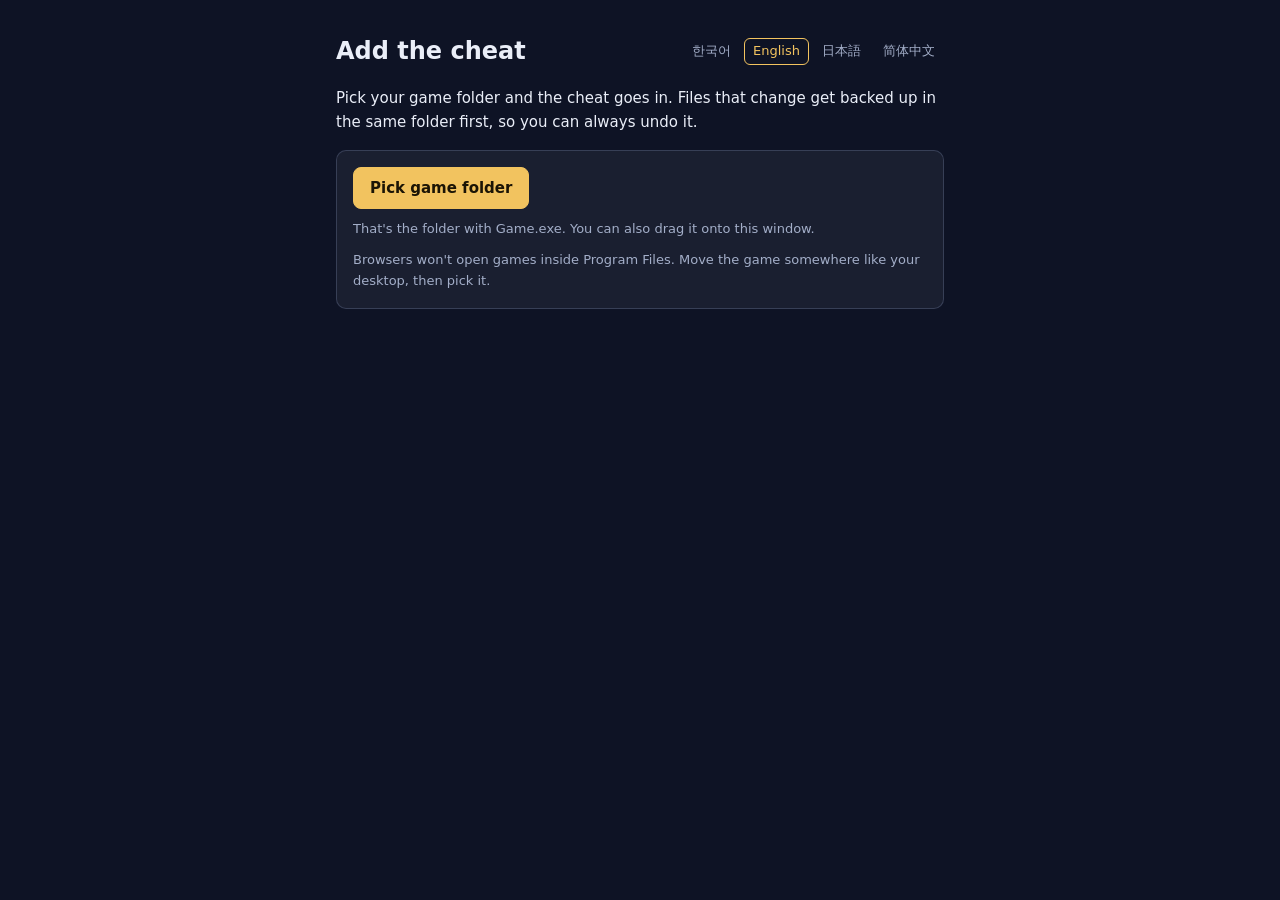
==== index.html @ 23fa947d "site: v2.0.0" ====
<!doctype html>
<html lang="en">
<head>
  <meta charset="utf-8">
  <meta name="viewport" content="width=device-width, initial-scale=1">
  <title>RPG Maker MV/MZ Cheat</title>
  <link rel="icon" href="data:,">
  <script type="module" crossorigin src="./assets/index-I2yO6QD1.js"></script>
  <link rel="stylesheet" crossorigin href="./assets/index-D9xB-OWd.css">
</head>
<body>
  <div id="app"></div>
</body>
</html>
---- assets/index-D9xB-OWd.css ----
:root{--lightningcss-light: ;--lightningcss-dark:initial;color-scheme:dark;--background:#0e1325;--panel:#ffffff0d;--line:#a0b2de38;--text:#eaeef8;--text-muted:#a3aec8;--gold:#f2c35f;--done:#66cc8e;--danger:#f08a7a}body{background:var(--background);color:var(--text);margin:0;font:15px/1.6 system-ui,-apple-system,Segoe UI,Malgun Gothic,Yu Gothic UI,Microsoft YaHei UI,sans-serif}:lang(ko){word-break:keep-all}.drop-area[data-v-79cb2365]{box-sizing:border-box;outline-offset:-8px;outline:2px dashed #0000;min-height:100vh}.drop-area.dragging[data-v-79cb2365]{outline-color:var(--gold)}.page[data-v-79cb2365]{box-sizing:border-box;flex-direction:column;gap:16px;max-width:640px;margin:0 auto;padding:32px 16px;display:flex}.header[data-v-79cb2365]{flex-wrap:wrap;justify-content:space-between;align-items:center;gap:8px 16px;display:flex}h1[data-v-79cb2365]{margin:0;font-size:24px}h2[data-v-79cb2365]{margin:0 0 4px;font-size:17px}.languages[data-v-79cb2365]{flex-wrap:wrap;gap:4px;display:flex}.language[data-v-79cb2365]{color:var(--text-muted);font:inherit;cursor:pointer;background:0 0;border:1px solid #0000;border-radius:6px;padding:2px 8px;font-size:13px}.language[aria-pressed=true][data-v-79cb2365]{border-color:var(--gold);color:var(--gold)}.intro[data-v-79cb2365],.panel p[data-v-79cb2365]{margin:0}.panel[data-v-79cb2365]{border:1px solid var(--line);background:var(--panel);border-radius:10px;flex-direction:column;gap:10px;padding:16px;display:flex}.hint[data-v-79cb2365]{color:var(--text-muted);font-size:13px}.facts[data-v-79cb2365]{grid-template-columns:max-content minmax(0,1fr);gap:2px 16px;margin:0;display:grid}.facts dt[data-v-79cb2365]{color:var(--text-muted)}.facts dd[data-v-79cb2365]{margin:0}.value[data-v-79cb2365]{overflow-wrap:anywhere}.actions[data-v-79cb2365]{flex-wrap:wrap;gap:8px;display:flex}button.primary[data-v-79cb2365],button.secondary[data-v-79cb2365]{font:inherit;cursor:pointer;border-radius:8px;padding:8px 16px;font-weight:600}button.primary[data-v-79cb2365]{border:1px solid var(--gold);background:var(--gold);color:#1b1405}button.secondary[data-v-79cb2365]{border:1px solid var(--line);color:var(--text);background:0 0}button[data-v-79cb2365]:disabled{cursor:default;opacity:.5}.panel>button.primary[data-v-79cb2365]{align-self:flex-start}.notice[data-v-79cb2365]{border:1px solid var(--line);overflow-wrap:anywhere;border-radius:8px;margin:0;padding:10px 14px}.notice.done[data-v-79cb2365]{border-color:var(--done);color:var(--done)}.notice.error[data-v-79cb2365]{border-color:var(--danger);color:var(--danger)}
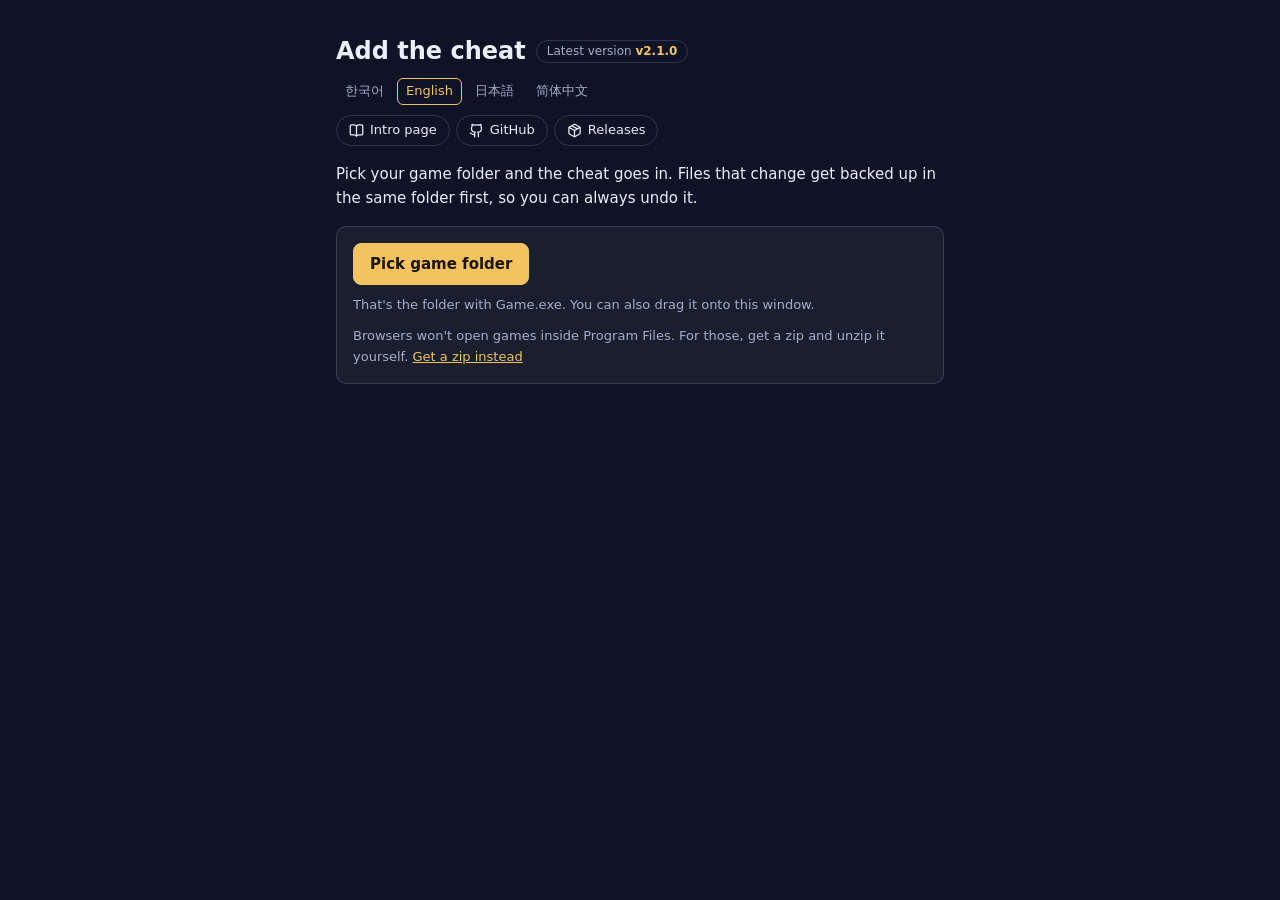
==== commit e67c435b: "site: v2.1.0" ====
--- a/index.html
+++ b/index.html
@@ -5,8 +5,8 @@
   <meta name="viewport" content="width=device-width, initial-scale=1">
   <title>RPG Maker MV/MZ Cheat</title>
   <link rel="icon" href="data:,">
-  <script type="module" crossorigin src="./assets/index-I2yO6QD1.js"></script>
-  <link rel="stylesheet" crossorigin href="./assets/index-D9xB-OWd.css">
+  <script type="module" crossorigin src="./assets/index-ylRIjS10.js"></script>
+  <link rel="stylesheet" crossorigin href="./assets/index-DwtJr6uX.css">
 </head>
 <body>
   <div id="app"></div>
--- a/assets/index-DwtJr6uX.css
+++ b/assets/index-DwtJr6uX.css
@@ -0,0 +1 @@
+.copy-field[data-v-49eb93c2]{flex-wrap:wrap;align-items:flex-start;gap:6px 8px;margin-top:6px;display:flex}.copy-value[data-v-49eb93c2]{border:1px solid var(--line);min-width:0;color:var(--text);white-space:pre-wrap;overflow-wrap:anywhere;-webkit-user-select:all;user-select:all;background:#00000047;border-radius:6px;flex:220px;margin:0;padding:6px 10px;font:13px/1.5 ui-monospace,Consolas,Courier New,monospace}.copy-button[data-v-49eb93c2]{border:1px solid var(--line);color:var(--text);font:inherit;cursor:pointer;background:0 0;border-radius:6px;padding:6px 14px;font-weight:600}.copy-state[data-v-49eb93c2]{flex-basis:100%;font-size:13px}.copy-state[data-v-49eb93c2]:empty{display:none}.copy-state.done[data-v-49eb93c2]{color:var(--done)}.copy-state.failed[data-v-49eb93c2]{color:var(--danger)}.inline-code[data-v-fc6c475a]{overflow-wrap:anywhere;background:#00000047;border-radius:4px;padding:0 4px;font:.92em/1.4 ui-monospace,Consolas,Courier New,monospace}:root{--lightningcss-light: ;--lightningcss-dark:initial;color-scheme:dark;--background:#0e1325;--panel:#ffffff0d;--line:#a0b2de38;--text:#eaeef8;--text-muted:#a3aec8;--gold:#f2c35f;--done:#66cc8e;--danger:#f08a7a}body{background:var(--background);color:var(--text);margin:0;font:15px/1.6 system-ui,-apple-system,BlinkMacSystemFont,Segoe UI,Roboto,Noto Sans,Ubuntu,Cantarell,Helvetica Neue,Malgun Gothic,Yu Gothic UI,Microsoft YaHei UI,sans-serif}:lang(ko){word-break:keep-all}.drop-area[data-v-3d0b9461]{box-sizing:border-box;outline-offset:-8px;outline:2px dashed #0000;min-height:100vh}.drop-area.dragging[data-v-3d0b9461]{outline-color:var(--gold)}.page[data-v-3d0b9461]{box-sizing:border-box;flex-direction:column;gap:16px;max-width:640px;margin:0 auto;padding:32px 16px;display:flex}.header[data-v-3d0b9461]{flex-wrap:wrap;justify-content:space-between;align-items:center;gap:8px 16px;display:flex}h1[data-v-3d0b9461]{margin:0;font-size:24px}.title[data-v-3d0b9461]{flex-wrap:wrap;align-items:center;gap:4px 10px;display:flex}.latest-version[data-v-3d0b9461]{border:1px solid var(--line);color:var(--text-muted);border-radius:999px;padding:1px 10px;font-size:12px;text-decoration:none}.latest-version[data-v-3d0b9461]:hover{border-color:var(--gold);color:var(--text)}.latest-version[data-v-3d0b9461]:focus-visible{border-color:var(--gold);color:var(--text)}.latest-version strong[data-v-3d0b9461]{color:var(--gold)}h2[data-v-3d0b9461]{margin:0 0 4px;font-size:17px}.languages[data-v-3d0b9461]{flex-wrap:wrap;gap:4px;display:flex}.language[data-v-3d0b9461]{color:var(--text-muted);font:inherit;cursor:pointer;background:0 0;border:1px solid #0000;border-radius:6px;padding:2px 8px;font-size:13px}.language[aria-pressed=true][data-v-3d0b9461]{border-color:var(--gold);color:var(--gold)}.intro[data-v-3d0b9461],.panel p[data-v-3d0b9461]{margin:0}.panel[data-v-3d0b9461]{border:1px solid var(--line);background:var(--panel);border-radius:10px;flex-direction:column;gap:10px;padding:16px;display:flex}.hint[data-v-3d0b9461]{color:var(--text-muted);font-size:13px}.facts[data-v-3d0b9461]{grid-template-columns:max-content minmax(0,1fr);gap:2px 16px;margin:0;display:grid}.facts dt[data-v-3d0b9461]{color:var(--text-muted)}.facts dd[data-v-3d0b9461]{margin:0}.value[data-v-3d0b9461]{overflow-wrap:anywhere}.actions[data-v-3d0b9461]{flex-wrap:wrap;gap:8px;display:flex}button.primary[data-v-3d0b9461],button.secondary[data-v-3d0b9461]{font:inherit;cursor:pointer;border-radius:8px;padding:8px 16px;font-weight:600}button.primary[data-v-3d0b9461]{border:1px solid var(--gold);background:var(--gold);color:#1b1405}button.secondary[data-v-3d0b9461]{border:1px solid var(--line);color:var(--text);background:0 0}button[data-v-3d0b9461]:disabled{cursor:default;opacity:.5}.panel>button.primary[data-v-3d0b9461],.panel>button.secondary[data-v-3d0b9461]{align-self:flex-start}.panel.advice[data-v-3d0b9461]{border-color:#f2c35f80}.compare[data-v-3d0b9461]{grid-template-columns:repeat(auto-fit,minmax(200px,1fr));gap:8px;display:grid}.compare-side[data-v-3d0b9461]{border:1px solid var(--line);border-radius:8px;padding:10px 12px}.compare-side.easy[data-v-3d0b9461]{border-color:var(--gold)}.compare-side.easy strong[data-v-3d0b9461]{color:var(--gold)}.panel .compare-side p[data-v-3d0b9461]{color:var(--text-muted);margin-top:2px;font-size:13px}.step-note.undo[data-v-3d0b9461]{margin:10px 0 0}.paste-only-lead strong[data-v-3d0b9461]{color:var(--gold)}.stage-guide[data-v-3d0b9461]{border:1px solid var(--line);background:#ffffff08;border-radius:8px;flex-direction:column;gap:8px;padding:12px 14px;display:flex}.stage-guide .steps[data-v-3d0b9461]{margin:0}.panel .guide-done[data-v-3d0b9461]{color:var(--done);font-weight:600}.panel .paste-only-note[data-v-3d0b9461]{color:var(--text-muted);margin-top:2px;font-size:13px}.flow[data-v-3d0b9461]{counter-reset:flow;flex-wrap:wrap;gap:6px;margin:0;padding:0;list-style:none;display:flex}.flow li[data-v-3d0b9461]{counter-increment:flow;display:flex}.chip[data-v-3d0b9461]{border:1px solid var(--line);color:var(--text-muted);font:inherit;background:0 0;border-radius:999px;align-items:center;gap:6px;padding:3px 12px 3px 4px;font-size:13px;transition:border-color .2s,box-shadow .2s,color .2s;display:flex}button.chip[data-v-3d0b9461]{cursor:pointer}button.chip[data-v-3d0b9461]:hover:not(:disabled){border-color:var(--gold);color:var(--text)}button.chip[data-v-3d0b9461]:focus-visible{border-color:var(--gold);color:var(--text)}button.chip[data-v-3d0b9461]:disabled{cursor:default;opacity:1}.chip[data-v-3d0b9461]:before{content:counter(flow);width:20px;height:20px;color:var(--text);background:#a0b2de38;border-radius:50%;justify-content:center;align-items:center;font-size:12px;font-weight:700;transition:background-color .2s,color .2s;display:inline-flex}.flow li.current .chip[data-v-3d0b9461]{border-color:var(--gold);color:var(--text);font-weight:600;animation:1.6s ease-in-out infinite step-breathe-3d0b9461}@keyframes step-breathe-3d0b9461{0%,to{background:#f2c35f05;transform:scale(1);box-shadow:0 0 #f2c35f00}50%{background:#f2c35f33;transform:scale(1.06);box-shadow:0 0 0 3px #f2c35f59,0 0 22px 4px #f2c35f8c}}.flow li.current .chip[data-v-3d0b9461]:before{background:var(--gold);color:#1b1405}.flow li.done .chip[data-v-3d0b9461]:before{content:"✓";color:var(--done);background:#66cc8e2e}@media (prefers-reduced-motion:reduce){.chip[data-v-3d0b9461],.chip[data-v-3d0b9461]:before{transition:none}.flow li.current .chip[data-v-3d0b9461]{animation:none;box-shadow:0 0 0 1px #f2c35f59,0 0 14px #f2c35f73}}.contents[data-v-3d0b9461]{border:1px solid var(--line);background:#0000002e;border-radius:8px;padding:10px 12px}.panel .contents-title[data-v-3d0b9461]{color:var(--text-muted);margin-bottom:6px;font-size:13px}.contents-list[data-v-3d0b9461]{gap:6px;margin:0;padding:0;list-style:none;display:grid}.contents-list li[data-v-3d0b9461]{align-items:flex-start;gap:8px;display:flex}.check[data-v-3d0b9461]{color:var(--done);font-weight:700}.contents-list li.highlight strong[data-v-3d0b9461]{color:var(--gold)}.item-note[data-v-3d0b9461]{color:var(--text-muted);font-size:13px;display:block}button.secondary.matched[data-v-3d0b9461]{border-color:var(--gold);color:var(--gold)}.site-links[data-v-3d0b9461]{flex-wrap:wrap;gap:6px;margin-top:-6px;display:flex}.site-links a[data-v-3d0b9461]{border:1px solid var(--line);color:var(--text);border-radius:999px;align-items:center;gap:6px;padding:4px 12px;font-size:13px;text-decoration:none;display:inline-flex}.site-links a[data-v-3d0b9461]:hover{border-color:var(--gold);color:var(--gold)}.site-links a[data-v-3d0b9461]:focus-visible{border-color:var(--gold);color:var(--gold)}.site-links svg[data-v-3d0b9461]{flex:none;width:15px;height:15px}.panel.quiet[data-v-3d0b9461]{background:0 0}a[data-v-3d0b9461]{color:var(--gold)}.notice[data-v-3d0b9461]{border:1px solid var(--line);overflow-wrap:anywhere;border-radius:8px;margin:0;padding:10px 14px}.notice.done[data-v-3d0b9461]{border-color:var(--done);color:var(--done)}.notice.error[data-v-3d0b9461]{border-color:var(--danger);color:var(--danger)}.notice.result[data-v-3d0b9461]{border-color:var(--done)}.result-title[data-v-3d0b9461]{color:var(--done);margin:0;font-weight:600}.steps[data-v-3d0b9461]{margin:8px 0 0;padding-left:22px}.steps>li+li[data-v-3d0b9461]{margin-top:6px}.step-note[data-v-3d0b9461]{color:var(--text-muted);font-size:13px;display:block}.removals[data-v-3d0b9461]{margin:4px 0 0;padding-left:18px}.removals code[data-v-3d0b9461]{overflow-wrap:anywhere;font-size:13px}.folder-input[data-v-3d0b9461]{clip:rect(0 0 0 0);white-space:nowrap;width:1px;height:1px;position:absolute;overflow:hidden}button.link[data-v-3d0b9461]{color:var(--gold);font:inherit;cursor:pointer;background:0 0;border:0;padding:0;text-decoration:underline}
